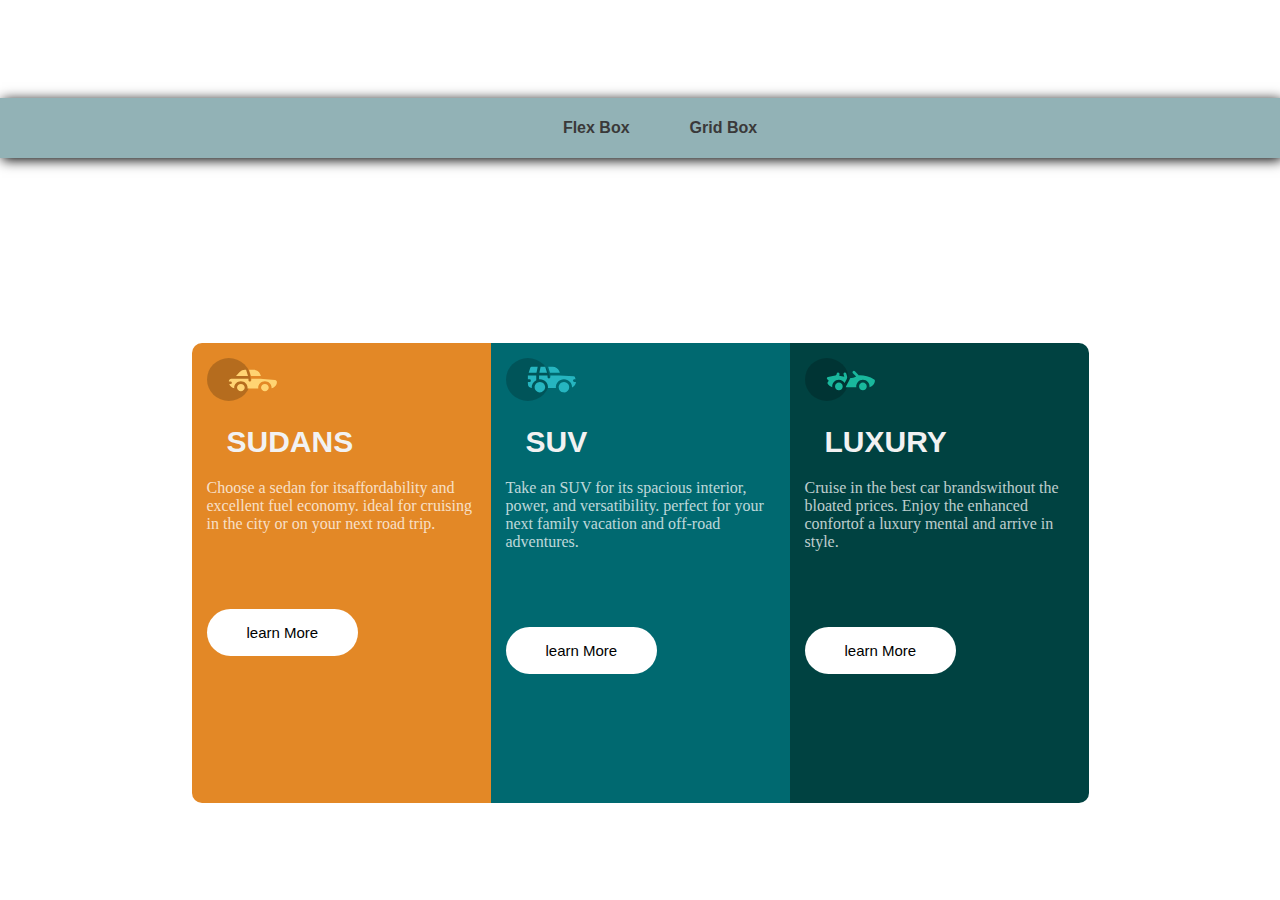
==== flex box/index.html @ 10277ec1 "zuri project" ====
<!DOCTYPE html>
<html lang="en">
<head>
    <meta charset="UTF-8">
    <meta http-equiv="X-UA-Compatible" content="IE=edge">
    <meta name="viewport" content="width=device-width, initial-scale=1.0">
    <title>Document</title>
    <link rel="stylesheet" href="./css/style.css">
</head>
<body>
    <div class="box">
        <div class="head">
            <nav>
                <ul>
                    <li><a href="./index.html">Flex Box</a></li>
                    <li><a href="./grid.html">Grid Box</a></li>
                </ul>   
            </nav>
        </div>
        <div class="first">
            <img src="./image/icon-sedans.svg" alt="first logo" class="big">
            <h2>SUDANS</h2>
            <p>Choose a sedan for itsaffordability and excellent fuel economy. ideal for cruising in the city or on your next road trip.</p>
            <button type="button">learn More</button>
        </div>
        <div class="second">
            <img src="./image/icon-suvs.svg" alt="second logo" class="medium">
            <h2>SUV</h2>
            <p>Take an SUV for its spacious interior, power, and versatibility. perfect for your next family vacation and off-road adventures.</p>
            <button type="button">learn More</button>
        </div>
        <div class="third">
            <img src="./image/icon-luxury.svg" alt="third logo" class="small">
            <h2>LUXURY</h2>
            <p>Cruise in the best car brandswithout the bloated prices. Enjoy the enhanced confortof a luxury mental and arrive in style.</p>
            <button type="button">learn More</button>
        </div>
    </div>
</body>
</html>
---- flex box/css/style.css ----
body{
    margin: 0;
    padding: 0;
    box-sizing: border-box;
    width: 100%;
    min-height: 100vh;
    display: flex;
    justify-content: center;
    align-content: center;
}
a {
    text-decoration: none;
}
ul{
    list-style: none;
}
.head{
    background-color: gray;
    width: 100%;
    height: 50px;
    text-align: center;
    justify-content: center;
}
nav{
    display: flex;
    justify-content: center;
    align-items: center;
    height: 60px;
    background-color: #92b2b6;
    padding: 0px 5%;
    box-shadow: 2px 2px 12px rgba(0, 0, 0, 2);
}
nav ul {
    display: flex;
}
nav ul li a {
    margin: 30px;
    font-weight: bold;
    color: #3a3939;
    font-family: sans-serif;
}
.box{
    width: 100%;
    max-width: 1440px;
    display: flex;
    justify-content: center;
    align-items: center;
    flex-flow: wrap;
}
.first, .second, .third{
    width: 269px;
    padding: 15px;
    min-height: 430px;
}
.first{
    background-color: hsl(31,77%,52%);
    border-top-left-radius: 10px;
    border-bottom-left-radius: 10px;
}
.big, .medium, .small{
    width: 70px;
}
.second{
    background-color: hsl(184,100%,22%);
}
.third{
    background-color: hsl(179,100%,13%);
    border-top-right-radius: 10px;
    border-bottom-right-radius: 10px;
}
h2{
    color: hsl(0, 0%, 95%);
    font-size: 30px;
    font-family: sans-serif;
    margin: 20px;
}
p{
    color: hsl(0, 0%, 100%, 0.75);
    font-family: cursive;
}
button{
    margin: 60px 0;
    padding: 15px 40px;
    border: 0;
    border-radius: 30px;
    outline: none;
    background-color: #fff;
    font-size: 15px;
    cursor: pointer;
    font-family: sans-serif;
}
button:hover{
    background-color: transparent;
    border: 2px solid #fff;
    color: #fff;
    transition: 0.4s;
}
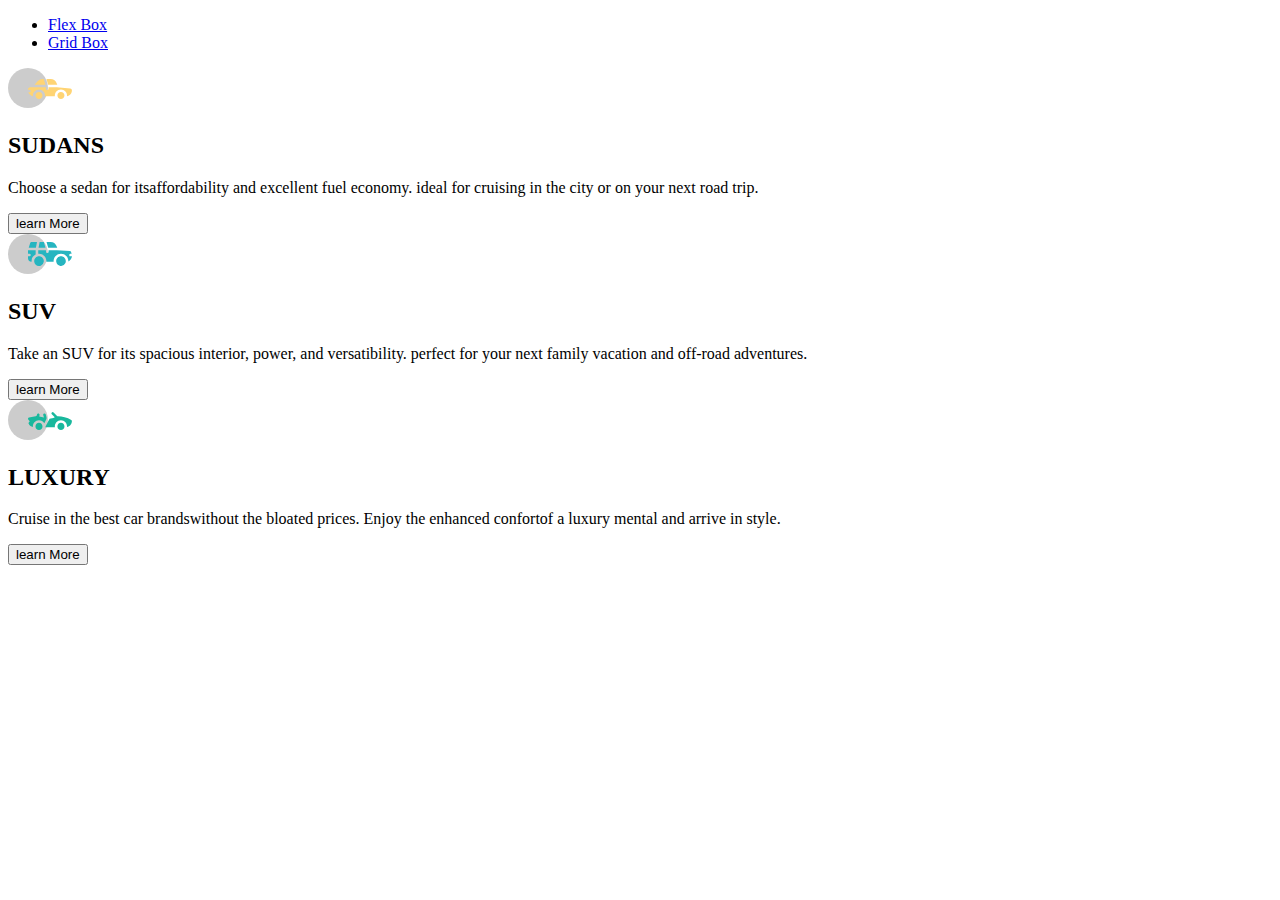
==== commit 2106ead0: "Update index.html" ====
--- a/flex box/index.html
+++ b/flex box/index.html
@@ -4,8 +4,15 @@
     <meta charset="UTF-8">
     <meta http-equiv="X-UA-Compatible" content="IE=edge">
     <meta name="viewport" content="width=device-width, initial-scale=1.0">
-    <title>Document</title>
-    <link rel="stylesheet" href="./css/style.css">
+    <title>Cars</title>
+    <link rel="preconnect" href="https://fonts.googleapis.com">
+    <link rel="preconnect" href="https://fonts.gstatic.com" crossorigin>
+    <link href="https://fonts.googleapis.com/css2?family=Big+Shoulders+Display:wght@700&display=swap" rel="stylesheet">
+    <link rel="preconnect" href="https://fonts.googleapis.com">
+    <link rel="preconnect" href="https://fonts.gstatic.com" crossorigin>
+    <link href="https://fonts.googleapis.com/css2?family=Lexend+Deca&display=swap" rel="stylesheet">
+    <link rel="icon" href="/favicon-32x32.png">
+    <link rel="stylesheet" href="/new-project/css/style.css">
 </head>
 <body>
     <div class="box">
@@ -37,4 +44,4 @@
         </div>
     </div>
 </body>
-</html>+</html>
